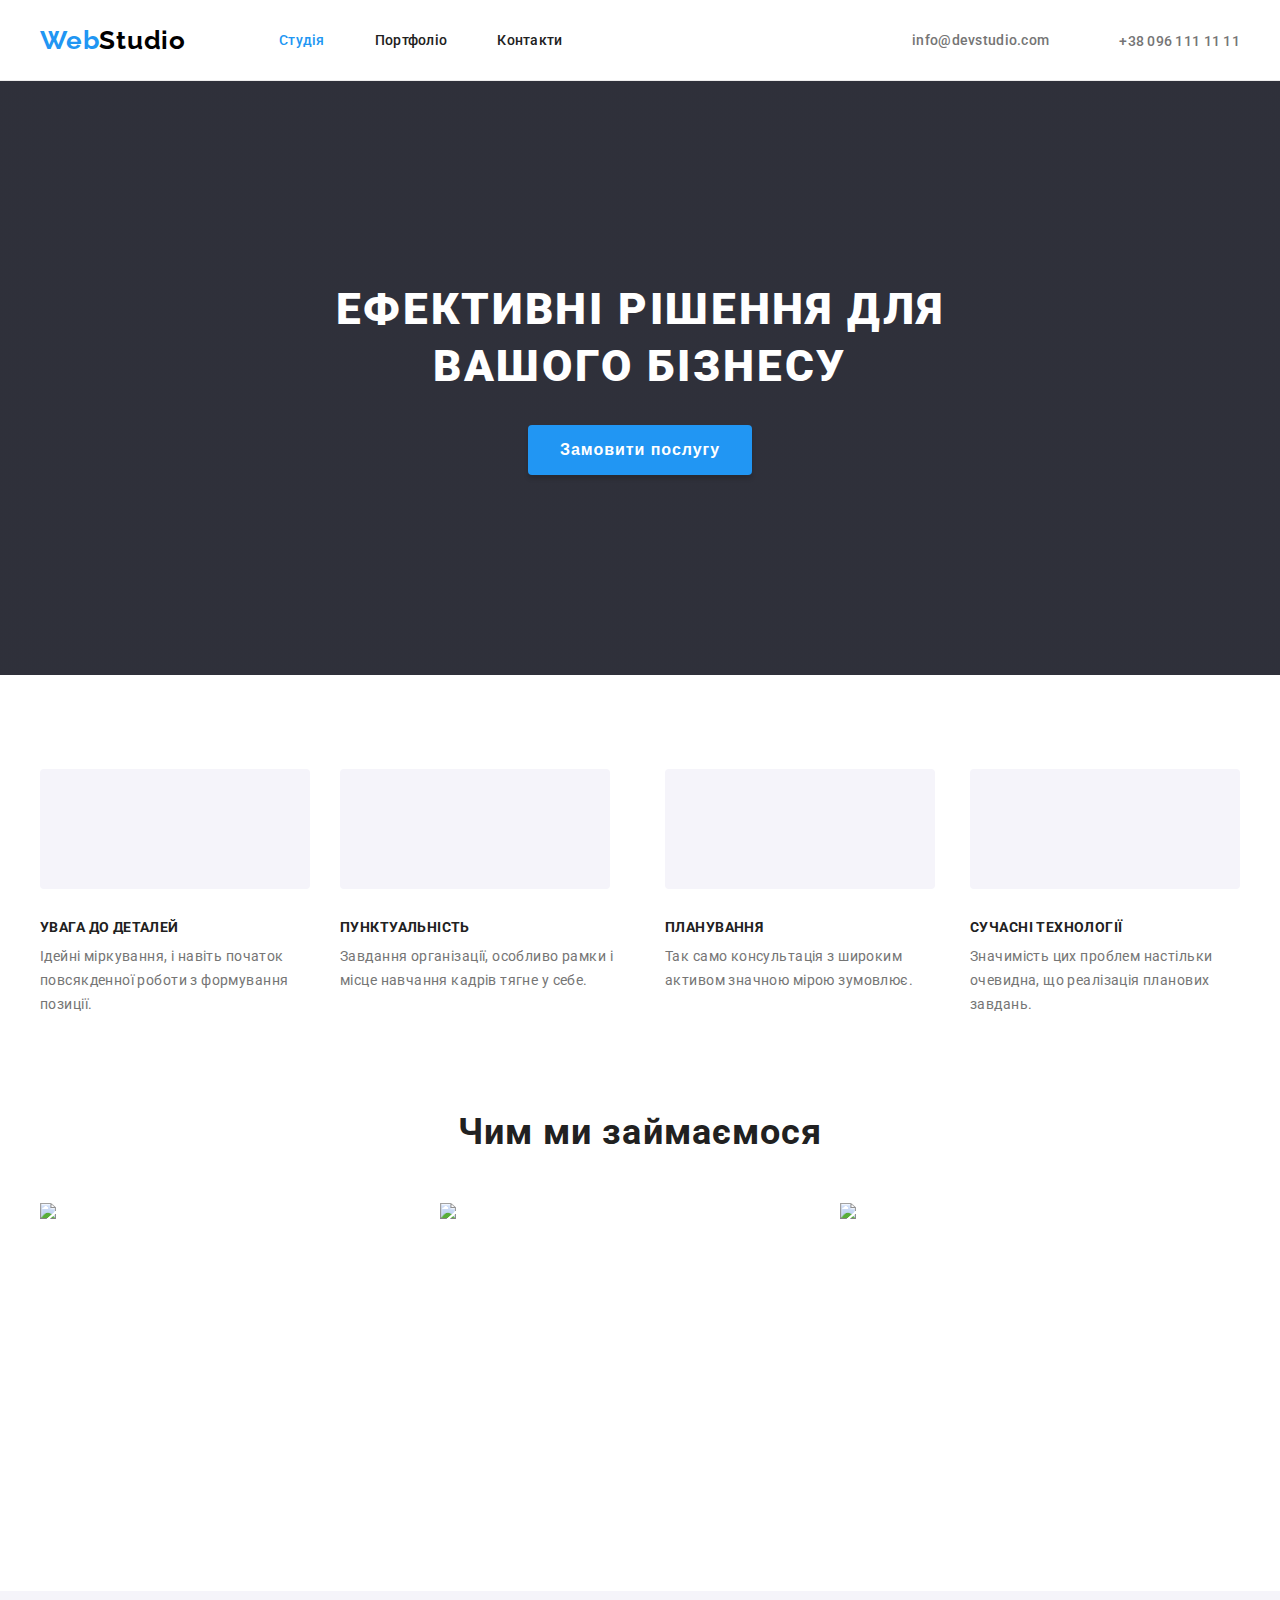
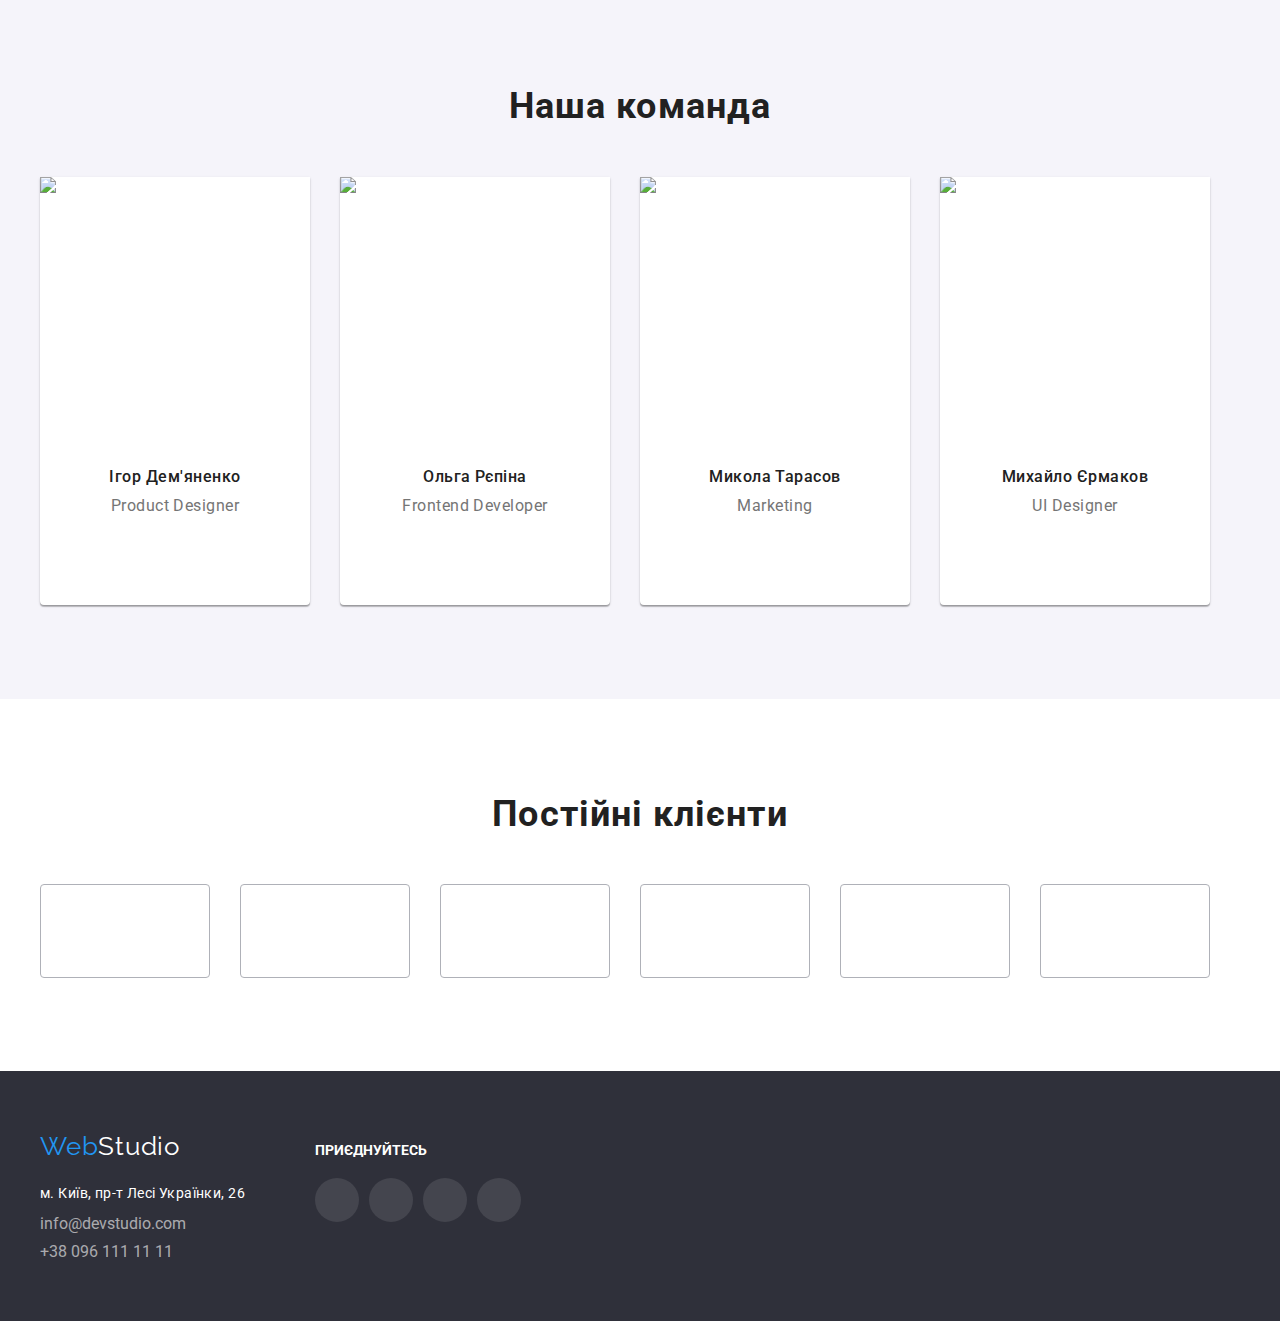
==== index.html @ ca722fca "1/12/2" ====
<!DOCTYPE html>
<html lang="uk">
  <head>
    <meta charset="UTF-8"/>
    <meta http-equiv="X-UA-Compatible" content="IE=edge"/>
    <meta name="viewport" content="width=device-width, initial-scale=1.0"/>

    <title>Document</title>
    <style>
      /* {
            margin: 0;
            padding: 0;
        }*/
    </style>
    <link rel="preconnect" href="https://fonts.googleapis.com"/>
    <link rel="preconnect" href="https://fonts.gstatic.com" crossorigin/>
    <link href="https://fonts.googleapis.com/css2?family=Raleway:wght@700&family=Roboto:wght@400;500;700;900&display=swap" rel="stylesheet"/>
    <link rel="stylesheet" href="https://cdnjs.cloudflare.com/ajax/libs/modern-normalize/2.0.0/modern-normalize.min.css" integrity="sha512-4xo8blKMVCiXpTaLzQSLSw3KFOVPWhm/TRtuPVc4WG6kUgjH6J03IBuG7JZPkcWMxJ5huwaBpOpnwYElP/m6wg==" crossorigin="anonymous" referrerpolicy="no-referrer"/>
    <link rel="stylesheet" href="css/styles.css"/>
  </head>

  <body>
    <!-- Header -->
    <header class="header">
      <div class="container header-container">
        <a class="header-link link" href=""
          ><span class="header-link-color">Web</span>Studio</a>
        <nav class="nav">
          <!-- Menu Nav -->
          <ul class="header-list list">
            <li class="header-list-item">
              <a class="nav-header-link link current" href="index.html"
                >Студія</a>
            </li>
            <li class="header-list-item">
              <a class="nav-header-link link" href="portfolio.html"
                >Портфоліо</a>
            </li>
            <li class="header-list-item">
              <a class="nav-header-link link" href="">Контакти</a>
            </li>
          </ul>
        </nav>
        <ul class="header-contacts-list">
          <li class="header-contacts-list-item">
            <a class="contacts-link link" href="mailto:info@devstudio.com">
              <svg class="contacts-link-icon-email">
                <use href="sprite.svg#email"></use>
              </svg>
              info@devstudio.com</a
            >
          </li>
          <li>
            <a class="contacts-link link" href="tel:+380961111111">
              <svg class="contacts-link-icon-phone">
                <use href="sprite.svg#phone"></use></svg>+38 096 111 11 11</a
            >
          </li>
        </ul>
      </div>
    </header>

    <!-- Cap -->
    <main>
      <section class="main-section-1">
        <div class="container">
          <h1 class="main-title">Ефективні рішення для вашого бізнесу</h1>
          <button class="btn" type="button">Замовити послугу</button>
        </div>
      </section>

      <!--  Features-->
      <section class="main-section-2">
        <div class="container">
          <!-- features1 -->
          <ul class="main-section-2-list">
            <li class="main-section-2-list-item">
              <div class="sprite-border">
                <svg class="sprite-icon">
                  <use href="sprite.svg#antenna"></use>
                </svg>
              </div>
              <h2 class="main-section-2-title">УВАГА ДО ДЕТАЛЕЙ</h2>
              <p class="main-section-2-title-text">
                Ідейні міркування, і навіть початок повсякденної роботи з
                формування позиції.
              </p>
            </li>
            <!-- features2 -->
            <li class="main-section-2-list-item">
              <div class="sprite-border">
                <svg class="sprite-icon">
                  <use href="sprite.svg#clock"></use>
                </svg>
              </div>
              <h2 class="main-section-2-title">ПУНКТУАЛЬНІСТЬ</h2>
              <p class="main-section-2-title-text2">
                Завдання організації, особливо рамки і місце навчання кадрів
                тягне у себе.
              </p>
            </li>
            <!-- features3 -->
            <li class="main-section-2-list-item">
              <div class="sprite-border">
                <svg class="sprite-icon">
                  <use href="sprite.svg#diagram"></use>
                </svg>
              </div>
              <h2 class="main-section-2-title">ПЛАНУВАННЯ</h2>
              <p class="main-section-2-title-text2">
                Так само консультація з широким активом значною мірою зумовлює.
              </p>
            </li>
            <!-- features4 -->
            <li class="main-section-2-list-item">
              <div class="sprite-border">
                <svg class="sprite-icon">
                  <use href="sprite.svg#astronaut"></use>
                </svg>
              </div>
              <h2 class="main-section-2-title">СУЧАСНІ ТЕХНОЛОГІЇ</h2>
              <p class="main-section-2-title-text">
                Значимість цих проблем настільки очевидна, що реалізація
                планових завдань.
              </p>
            </li>
          </ul>
        </div>
      </section>

      <!--  What do we do  -->
      <section class="main-section-3">
        <div class="container">
          <h2 class="main-section-3-title">Чим ми займаємося</h2>
          <ul class="main-section-3-list">
            <!-- box1 -->
            <li class="main-section-3-item">
              <img
                src="images/hero/box-1.jpg"
                alt="photo"
                width="370"
                height="294"
              />
            </li>
            <!-- box2 -->
            <li class="main-section-3-item">
              <img
                src="images/hero/box-2.jpg"
                alt="photo2"
                width="370"
                height="294"
              />
            </li>
            <!-- box3 -->
            <li class="main-section-3-item">
              <img
                src="images/hero/box-3.jpg"
                alt="photo3"
                width="370"
                height="294"
              />
            </li>
          </ul>
        </div>
      </section>

      <!-- Our team -->
      <section class="team">
        <div class="container">
          <h2 class="team-title">Наша команда</h2>
          <ul class="team-list">
            <!-- team card 1 -->
            <li class="team-card">
              <img class="team-photo" src="images/hero/card-1.jpg" alt="card-1" width="270" height="260">
              <div class="team-text">
                <h3 class="team-title-name">Ігор Дем'яненко</h3>
                <p class="team-position">Product Designer</p>
                <ul class="team-icon">
                  <li>
                    <a href="#">
                      <svg>
                        <use href="sprite.svg#instagram"></use>
                      </svg>
                    </a>
                  </li>
                  <li>
                    <a href="#">
                      <svg>
                        <use href="sprite.svg#twitter"></use>
                      </svg>
                    </a>
                  </li>
                  <li>
                    <a href="#">
                      <svg>
                        <use href="sprite.svg#facebook"></use>
                      </svg>
                    </a>
                  </li>
                  <li>
                    <a href="#">
                      <svg>
                        <use href="sprite.svg#linkedin"></use>
                      </svg>
                    </a>
                  </li>
                </ul>
              </div>
            </li>
            <!-- team card 2 -->
            <li class="team-card">
              <img
                class="team-photo"
                src="images/hero/card-2.jpg"
                alt="card-2"
                width="270"
                height="260"/>
              <div class="team-text">
                <h3 class="team-title-name">Ольга Рєпіна</h3>
                <p class="team-position">Frontend Developer</p>
                <ul class="team-icon">
                  <li>
                    <a href="#">
                      <svg>
                        <use href="sprite.svg#instagram"></use>
                      </svg>
                    </a>
                  </li>
                  <li>
                    <a href="#">
                      <svg>
                        <use href="sprite.svg#twitter"></use>
                      </svg>
                    </a>
                  </li>
                  <li>
                    <a href="#">
                      <svg>
                        <use href="sprite.svg#facebook"></use>
                      </svg>
                    </a>
                  </li>
                  <li>
                    <a href="#">
                      <svg>
                        <use href="sprite.svg#linkedin"></use>
                      </svg>
                    </a>
                  </li>
                </ul>
              </div>
            </li>
            <!-- team card 3 -->
            <li class="team-card">
              <img class="team-photo" src="images/hero/card-3.jpg" alt="card-3" width="270" height="260">
              <div class="team-text">
                <h3 class="team-title-name">Микола Тарасов</h3>
                <p class="team-position">Marketing</p>
                <ul class="team-icon">
                  <li>
                    <a href="#">
                      <svg>
                        <use href="sprite.svg#instagram"></use>
                      </svg>
                    </a>
                  </li>
                  <li>
                    <a href="#">
                      <svg>
                        <use href="sprite.svg#twitter"></use>
                      </svg>
                    </a>
                  </li>
                  <li>
                    <a href="#">
                      <svg>
                        <use href="sprite.svg#facebook"></use>
                      </svg>
                    </a>
                  </li>
                  <li>
                    <a href="#">
                      <svg>
                        <use href="sprite.svg#linkedin"></use>
                      </svg>
                    </a>
                  </li>
                </ul>
              </div>
            </li>
            <!-- team card 4 -->
            <li class="team-card">
              <img class="team-photo" src="images/hero/card-4.jpg" alt="card-4" width="270" height="260">
              <div class="team-text">
                <h3 class="team-title-name">Михайло Єрмаков</h3>
                <p class="team-position">UI Designer</p>
                <ul class="team-icon">
                  <li>
                    <a href="#">
                      <svg>
                        <use href="sprite.svg#instagram"></use>
                      </svg>
                    </a>
                  </li>
                  <li>
                    <a href="#">
                      <svg>
                        <use href="sprite.svg#twitter"></use>
                      </svg>
                    </a>
                  </li>
                  <li>
                    <a href="#">
                      <svg>
                        <use href="sprite.svg#facebook"></use>
                      </svg>
                    </a>
                  </li>
                  <li>
                    <a href="#">
                      <svg>
                        <use href="sprite.svg#linkedin"></use>
                      </svg>
                    </a>
                  </li>
                </ul>
              </div>
            </li>
          </ul>
        </div>
      </section>

      <!-- Clients -->
      <section class="clients">
        <div class="container">
          <h2>Постійні клієнти</h2>
          <ul>
            <li>
              <a>
                <svg>
                  <use href="sprite.svg#logo1"></use>
                </svg>
              </a>
            </li>
            <li>
              <a>
                <svg>
                  <use href="sprite.svg#logo2"></use>
                </svg>
              </a>
            </li>
            <li>
              <a>
                <svg>
                  <use href="sprite.svg#logo3"></use>
                </svg>
              </a>
            </li>
            <li>
              <a>
                <svg>
                  <use href="sprite.svg#logo4"></use>
                </svg>
              </a>
            </li>
            <li>
              <a>
                <svg>
                  <use href="sprite.svg#logo5"></use>
                </svg>
              </a>
            </li>
            <li>
              <a>
                <svg>
                  <use href="sprite.svg#logo6"></use>
                </svg>
              </a>
            </li>
          </ul>
        </div>
      </section>
    </main>

    <!-- Footer -->
    <footer class="fotter">
      <div class="container fotter-container">
        <div>
          <a class="fotter-link-logo link" href=""
            >Web<span class="accent">Studio</span></a
          >
          <address class="adress">
            <ul class="fotter-contacts-list list">
              <li class="fotter-contacts-list-item">
                <a
                  class="fotter-contacts-link-white link"
                  href="https://goo.gl/maps/pqNpNU1eey8ivass6"
                  target="_blank"
                  rel="noreferrer noopener"
                  >м. Київ, пр-т Лесі Українки, 26</a
                >
              </li>
              <li class="fotter-contacts-list-item">
                <a
                  class="fotter-contacts-link link"
                  href="mailto:info@devstudio.com"
                  >info@devstudio.com</a
                >
              </li>
              <li>
                <a class="fotter-contacts-link link" href="tel:+380961111111"
                  >+38 096 111 11 11</a
                >
              </li>
            </ul>
          </address>
        </div>
        <div class="social">
          <p>приєднуйтесь</p>
          <ul>
            <li>
              <a href="#">
                <svg>
                  <use href="sprite.svg#instagram"></use>
                </svg>
              </a>
            </li>
            <li>
              <a href="#">
                <svg>
                  <use href="sprite.svg#twitter"></use>
                </svg>
              </a>
            </li>
            <li>
              <a href="#">
                <svg>
                  <use href="sprite.svg#facebook"></use>
                </svg>
              </a>
            </li>
            <li>
              <a href="#">
                <svg>
                  <use href="sprite.svg#linkedin"></use>
                </svg>
              </a>
            </li>
          </ul>
        </div>
      </div>
    </footer>
  </body>
</html>
---- css/styles.css ----
:root{
--main-font: "Roboto", sans-serif;
--secondary-font: "Raleway", sans-serif;
--main-color: #212121;
--secondary-color: #757575;
--background-color: #ffffff;
--brand-color: #2196F3;
--icon-color: rgba(245, 244, 250, 1);
}

li {
    list-style-type: none;
}

*
{
    margin: 0;
    padding: 0;
}

main
{
    display: block;
}

section
{
    padding-bottom: 94px;
}

body
{
    color: var(--background-color);
    font-family: var(--main-font);
}

button
{
    border: none;
}

.container
{
    width: 1200px;
    padding-left: 15px;
    padding-right: 15px;
    margin-left: auto;
    margin-right: auto;
}

.nav-header-link.current
{
    color: var(--brand-color);
}

.list 
{
    list-style: none;
    margin: 0;
    padding: 0;
}

.link 
{
    text-decoration: none;
}

/* .link:hover 
{
    color: var(--brand-color);
} */

.link:hover,
.link:hover svg,
.link:focus,
.link:focus svg,
.team-icon li:hover svg,
.team-icon li:focus svg,
.social li:hover svg,
.social li:focus svg
 {
    color: var(--brand-color);
    fill: var(--brand-color);
}

img
{
    display: block;
}

/* Header*/
.header
{
    border-bottom: 1px solid #ececec;
}

.header-container
{
    display: flex;
    align-items: center;
}

.header-link 
{
    color: #000;
    font-family: var(--secondary-font);
    font-size: 26px;
    font-weight: 700;
    letter-spacing: 0.78px;
    line-height: normal;
}

.header-link-color 
{
    color: var(--brand-color);
    font-family: var(--secondary-font);
    font-size: 26px;
    font-weight: 700;
    letter-spacing: 0.78px;
}


/* Menu Nav */
.nav
{
    margin-left: 93px;
}

.header-list 
{
    display: flex;
    flex-direction: row;
    justify-content: flex-start;
}

.header-list-item 
{
    color: var(--main-color);
    font-size: 14px;
    font-weight: 500;
    letter-spacing: 0.28px;
    margin-top: 0;
    margin-right: 50px;
}

.nav-header-link
{
    color: var(--main-color);
    font-size: 14px;
    font-weight: 500;
    letter-spacing: 0.28px;
    margin-left: 0;
    padding-top: 32px;
    padding-bottom: 32px;
}

a.nav-header-link
{
    display: block;
}

.header-list-item:last-child 
{
    margin-right: 0;
}

.header-contacts-list 
{
    display: flex;
    margin-left: auto;
    list-style-type: none;
}

.header-contacts-list-item:first-child 
{
    margin-right: 50px;
}

.contacts-link {
    color: var(--secondary-color);
    font-size: 14px;
    font-weight: 500;
    letter-spacing: 0.28px;
}

.contacts-link-icon-email {
    fill: var(--secondary-color);
    width: 16px;
    height: 12px;
    margin-right: 10px;
}

.contacts-link-icon-phone {
    fill: rgba(117, 117, 117, 1);
    width: 10px;
    height: 16px;
    margin-right: 10px;

}

/* Main Sectionn 1 */

.main-section-1 {
    background-image: 
    linear-gradient(rgba(47, 48, 58, 0.4),
    rgba(47, 48, 58, 0.4)),
    url(../images/hero/Img.png);
    background-color: #2F303A;
    padding-top: 200px;
    padding-bottom: 200px;
    max-width: 1600px;
    display: flex;
    margin: auto;
}

.main-title
{
    width: 696px;
    color: var(--background-color);
    text-align: center;
    font-size: 44px;
    font-weight: 900;
    line-height: 1.3;
    letter-spacing: 2.64px;
    text-transform: uppercase;
    margin: auto;
    margin-bottom: 30px;
}

.btn
{
    border-radius: 4px;
    background: var(--brand-color);
    box-shadow: 0px 4px 4px 0px rgba(0, 0, 0, 0.15);
    color: var(--background-color);
    text-align: center;
    font-size: 16px;
    font-weight: 700;
    line-height: 30px;
    letter-spacing: 0.96px;
    cursor: pointer;
    display: flex;
    margin: auto;
    padding: 10px 32px;
}

/* Main Sectionn 2 */

.main-section-2
{
    padding-top: 94px;
}

.main-section-2-list
{
    display: inline-flex;
    margin: 0;
    gap: 30px;
    padding-left: 0;
    list-style: none;
}

/* .main-section-2-list-item
{
    margin: 0;
} */
.sprite-border {
    background-color: var(--icon-color);
    width: 270px;
    height: 120px;
    border-radius: 4px;
    margin-bottom: 30px;
    display: flex;
    align-items: center;
    justify-content: center;

}

.sprite-icon {
    width: 70px;
    height: 70px;
}

.main-section-2-title
{
    color: var(--main-color);
    font-size: 14px;
    letter-spacing: 0.42px;
    margin-bottom: 10px;
}

.main-section-2-title-text
{
    width: 270px;
    color: var(--secondary-color);
    font-size: 14px;
    line-height: 1.7;
    letter-spacing: 0.42px;
}

.main-section-2-title-text2 {
    color: var(--secondary-color);
    font-size: 14px;
    line-height: 1.7;
    letter-spacing: 0.42px;
}


/* Main Sectionn 3 */

.main-section-3
{
    padding-bottom: 94px;
}

.main-section-3-title
{
    color: var(--main-color);
    text-align: center;
    font-size: 36px;
    letter-spacing: 1.08px;
    margin-bottom: 50px;
}

.main-section-3-list
{
    display: flex;
    gap: 30px;
    list-style: none;
}

.main-section-3-list-item
{
    display: block;
}


/* Team box */
.team
{
    background: #F5F4FA;
    padding-top: 94px;
    padding-bottom: 94px;
}

.team-title
{
    color: var(--main-color);
    text-align: center;
    font-size: 36px;
    letter-spacing: 1.08px;
    margin-bottom: 50px;
}

.team-list
{
    display: flex;
    gap: 30px;
    list-style-type: none;
}

.team-card
{
    border-radius: 0px 0px 4px 4px;
    background: #FFF;
    box-shadow: 0px 2px 1px 0px rgba(0, 0, 0, 0.20), 0px 1px 1px 0px rgba(0, 0, 0, 0.14), 0px 1px 3px 0px rgba(0, 0, 0, 0.12);   
}

.team-photo
{
    display: block;
}

.team-text
{
    padding-top: 30px;
    padding-bottom: 30px;
}

.team-title-name
{
    color: var(--main-color);
    text-align: center;
    font-size: 16px;
    font-weight: 500;
    letter-spacing: 0.48px;
    margin-top: 0;
    margin-bottom: 10px;
}

.team-position
{
    color: var(--secondary-color);
    text-align: center;
    letter-spacing: 0.48px;
}

.team-icon
{
    display: flex;
    gap: 10px;
    justify-content: center;
    margin-top: 16px;
    list-style-type: none;
}

.team-icon a {
    display: flex;
    width: 44px;
    height: 44px;
    justify-content: center;
    align-items: center;
    border-radius: 50%;
}

.team-icon a:hover,
.team-icon a:hover svg,
.team-icon a:focus,
.team-icon a:focus svg {
    background-color: var(--brand-color);
    fill: var(--background-color);
}

.team-icon svg
 {
    fill: rgba(175, 177, 184, 1);
    width: 20px;
    height: 20px;
}

/* Clients */

.clients {
    padding-top: 94px;
    padding-bottom: 94px;
}

.clients h2 {
    color: var(--main-color);
    text-align: center;
        /* font-family: var(--main-font); */
    font-size: 36px; 
    font-weight: 700;
    letter-spacing: 1.08px;
    margin-top: 0;
    margin-bottom: 50px;
}

.clients ul {
    display: flex;
    list-style: none;
    /* margin: o auto; */
    gap: 30px;
    align-items: center;
}

.clients li {
    width: 170px;
    height: 92px;
    display: flex;
    align-items: center;
    justify-content: center;
}

.clients a {
    width: 170px;
    height: 92px;
    display: flex;
    align-items: center;
    justify-content: center;
    border-radius: 4px;
    border: 1px solid rgba(175, 177, 184, 1);
}

.clients svg {
    fill: rgba(175, 177, 184, 1);
    width: 106px;
    height: 60px;
}

.clients a:hover,
.clients a:hover svg,
.clients a:focus,
.clients a:focus svg {
    fill: var(--brand-color);
}


/* Portfolio */

.portfolio-main {
    padding-top: 94px;
    padding-bottom: 94px;
}

/*Button*/
.list-btn
{
    display: flex;
    justify-content: center;
    gap: 8px;
    margin-bottom: 50px;
    list-style: none;
}

.list-btn button:hover {
    color: var(--background-color);
    background-color: #2196F3;
}

.filter-btn
{
    background-color: #F5F4FA;
    color: var(--main-color);
    padding: 6px 22px;
    font-weight: 500;
    line-height: 1.6;
    letter-spacing: 0.48px;
    cursor: pointer;
    font-family: var(--main-font);
}


/*Project Portfolio*/

.list-project
{
    display: flex;
    flex-wrap: wrap;
    gap: 30px;  
    list-style-type: none;
} 

.list-project li {
    max-width: 370px;
}

.project-text
{
    padding: 24px 20px;
    border-bottom: 1px solid #eee;
    border-left: 1px solid #eee;
    border-right: 1px solid #eee;
}

.list-project h3
{
    color: var(--main-color);
    font-family: var(--main-font);
    font-size: 18px;
    line-height: 2;
    letter-spacing: 1.08px;
    margin-bottom: 4px;
}

.list-project p
{
    color: var(--secondary-color);
    font-family: var(--main-font);
    line-height: 30px;
    letter-spacing: 0.48px;
}

/* Footer */
.fotter {
    background: #2F303A;
    padding: 60px 0;
    margin: auto;
}

.fotter-link-logo {
 
    color: var(--brand-color);
    font-family: var(--secondary-font);
    font-size: 26px;
    letter-spacing: 0.78px;
    display: block;
    margin-bottom: 20px;
}

.accent
{
    color: var(--background-color)
}

.adress 
{
    font-style: normal;
}

.fotter-container {
    display: flex;
    align-items: baseline;
}



.social {
    margin-left: 70px;
}

.social p {
    font-size: 14px;
    font-weight: 700;
    text-transform: uppercase;
    color: var(--background-color);
    margin-bottom: 20px;
}

.social ul {
    gap: 10px;
    display: flex;
}

.social li {
    list-style-type: none;
}

.social a {
    width: 44px;
    height: 44px;
    border-radius: 50%;
    display: flex;
    align-items: center;
    justify-content: center;
    background-color: rgba(255, 255, 255, 0.1);
}

.social svg {
    fill: rgba(255, 255, 255, 1);
    width: 20px;
    height: 20px;
}

.social a:hover,
.social a:hover svg,
.social a:focus,
.social a:focus svg {
    background-color: var(--brand-color);
    fill: var(--background-color);
}


.fotter-contacts-list-item {
    margin-bottom: 9px;
}

.fotter-contacts-link-white 
{
    color: var(--background-color);
    font-family: var(--main-font);
    font-size: 14px;
    line-height: 24px;
    letter-spacing: 0.42px;
}

.fotter-contacts-link
{
    color: rgba(255, 255, 255, 0.60);
}
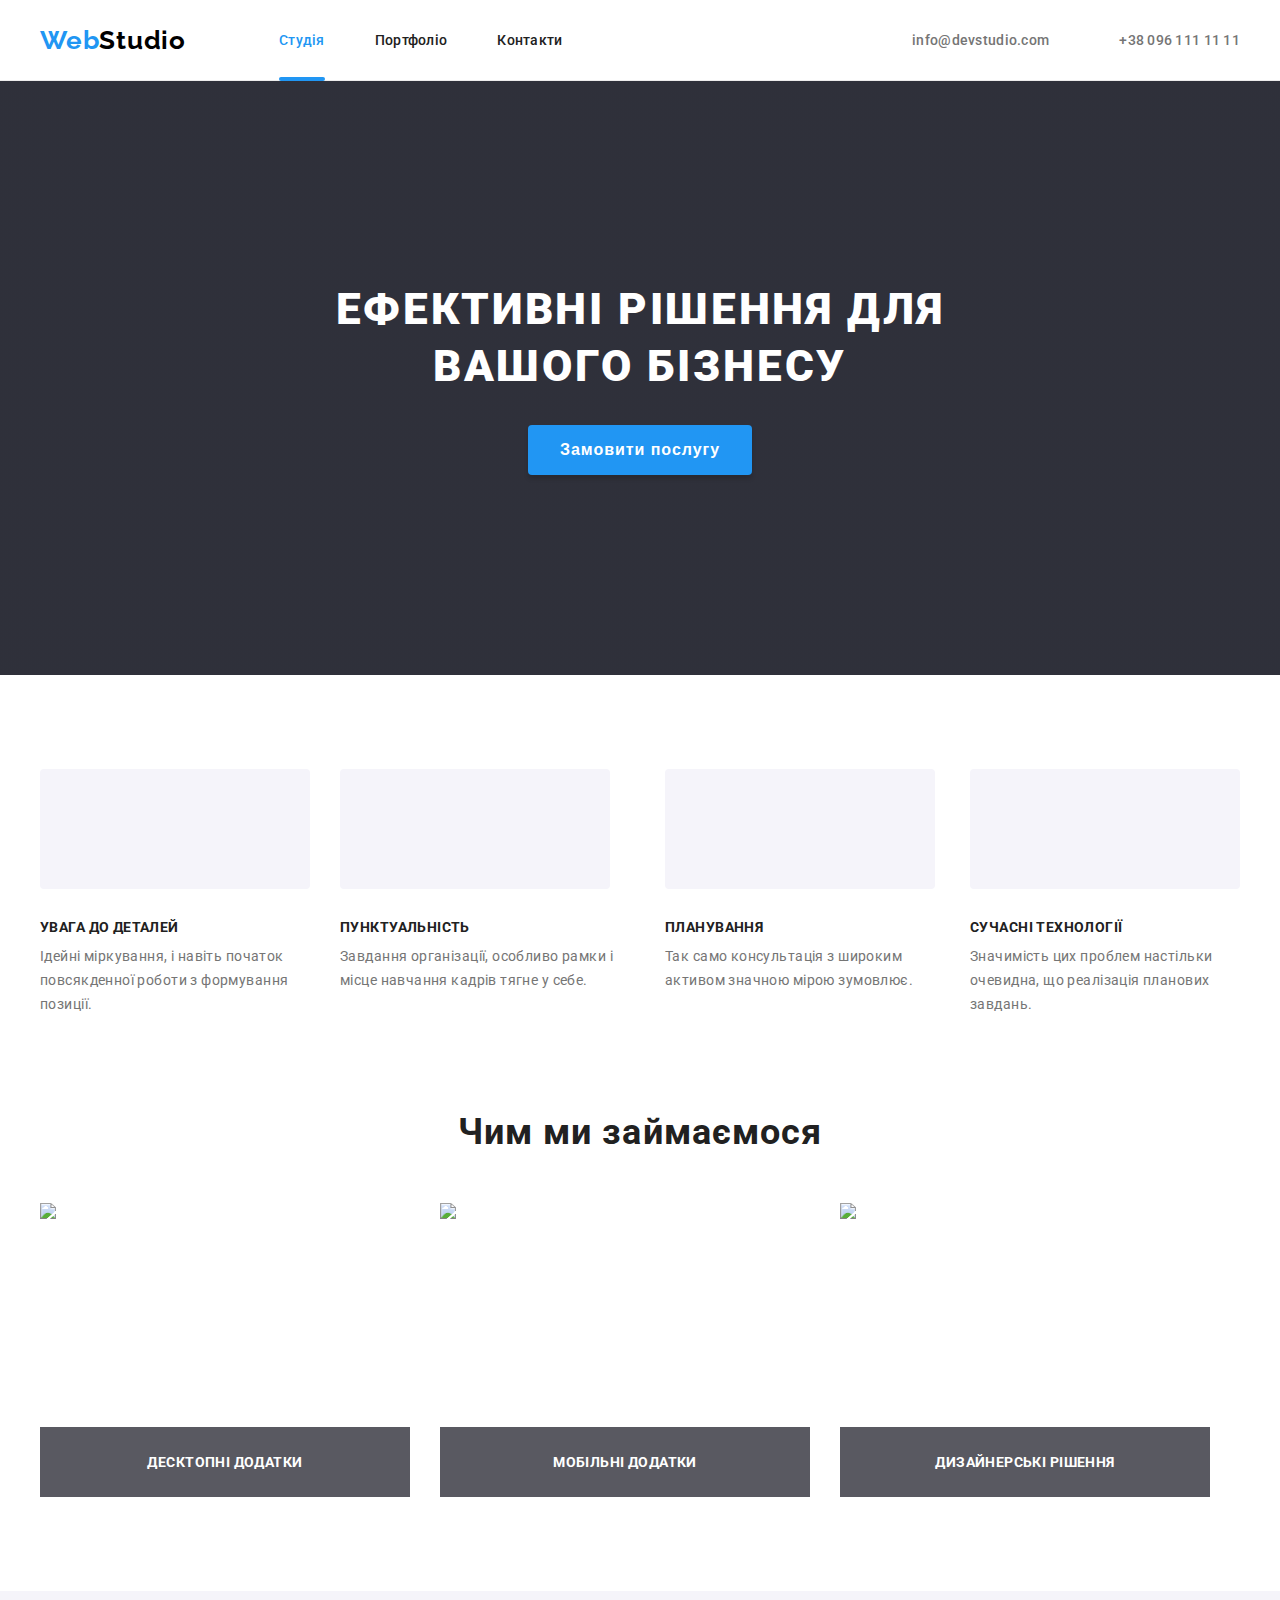
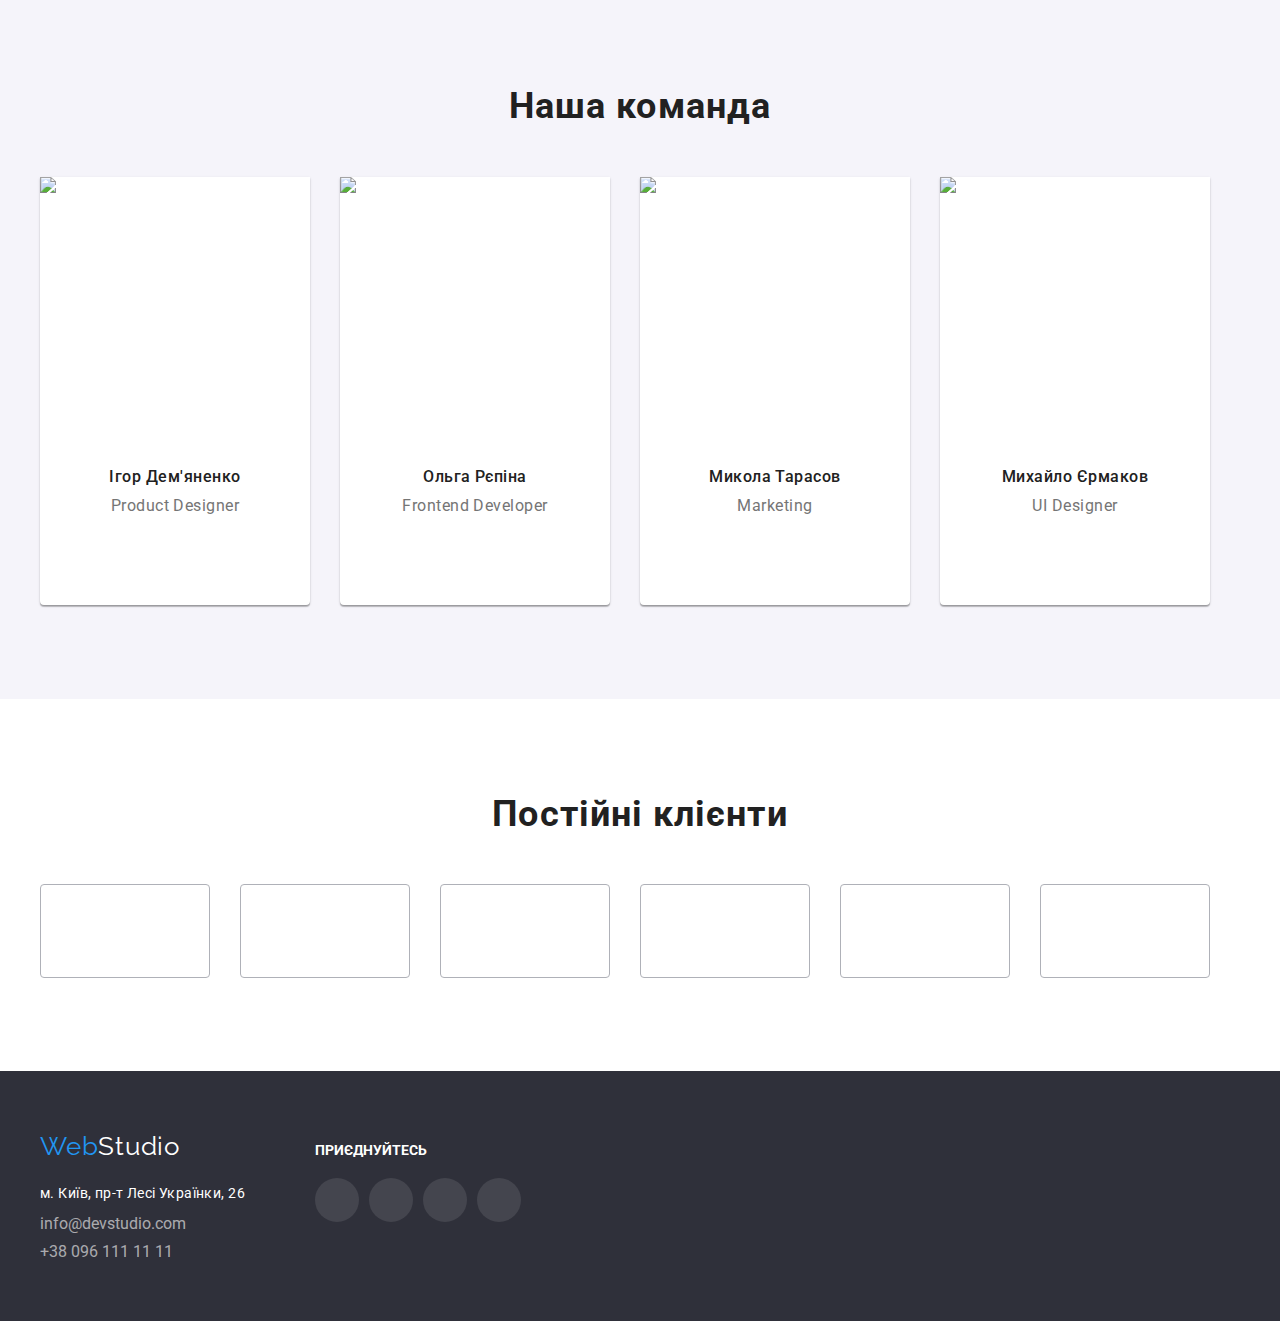
==== commit d5b9b5c8: "5/12" ====
--- a/index.html
+++ b/index.html
@@ -25,7 +25,7 @@
       <div class="container header-container">
         <a class="header-link link" href=""
           ><span class="header-link-color">Web</span>Studio</a>
-        <nav class="nav">
+         <nav class="nav">
           <!-- Menu Nav -->
           <ul class="header-list list">
             <li class="header-list-item">
@@ -65,7 +65,16 @@
       <section class="main-section-1">
         <div class="container">
           <h1 class="main-title">Ефективні рішення для вашого бізнесу</h1>
-          <button class="btn" type="button">Замовити послугу</button>
+          <button data-modal-open class="btn" type="button">Замовити послугу</button>
+          <div class="backdrop is-hidden" data-modal>
+          <div class="modal-window">
+            <button data-modal-close class="modal-btn">
+              <svg class="sprite-close">
+                <use href="sprite.svg#close"></use>
+              </svg>
+            </button>
+            </div>
+          </div>
         </div>
       </section>
 
@@ -134,31 +143,39 @@
           <h2 class="main-section-3-title">Чим ми займаємося</h2>
           <ul class="main-section-3-list">
             <!-- box1 -->
-            <li class="main-section-3-item">
-              <img
+            <li>
+              <div class="main-section-3-label">
+                <img
                 src="images/hero/box-1.jpg"
                 alt="photo"
                 width="370"
-                height="294"
-              />
+                height="294"/>
+              <p>десктопні додатки</p>
+              </div>
             </li>
             <!-- box2 -->
-            <li class="main-section-3-item">
-              <img
+            <li>
+              <div class="main-section-3-label">
+               <img
                 src="images/hero/box-2.jpg"
                 alt="photo2"
                 width="370"
                 height="294"
               />
+              <p>мобільні додатки</p>
+              </div>
             </li>
             <!-- box3 -->
-            <li class="main-section-3-item">
-              <img
+            <li>
+              <div class="main-section-3-label">
+               <img
                 src="images/hero/box-3.jpg"
                 alt="photo3"
                 width="370"
                 height="294"
               />
+              <p>дизайнерські рішення</p>
+              </div>
             </li>
           </ul>
         </div>
@@ -336,42 +353,42 @@
           <h2>Постійні клієнти</h2>
           <ul>
             <li>
-              <a>
+              <a href="#">
                 <svg>
                   <use href="sprite.svg#logo1"></use>
                 </svg>
               </a>
             </li>
             <li>
-              <a>
+              <a href="#">
                 <svg>
                   <use href="sprite.svg#logo2"></use>
                 </svg>
               </a>
             </li>
             <li>
-              <a>
+              <a href="#">
                 <svg>
                   <use href="sprite.svg#logo3"></use>
                 </svg>
               </a>
             </li>
             <li>
-              <a>
+              <a href="#">
                 <svg>
                   <use href="sprite.svg#logo4"></use>
                 </svg>
               </a>
             </li>
             <li>
-              <a>
+              <a href="#">
                 <svg>
                   <use href="sprite.svg#logo5"></use>
                 </svg>
               </a>
             </li>
             <li>
-              <a>
+              <a href="#">
                 <svg>
                   <use href="sprite.svg#logo6"></use>
                 </svg>
@@ -381,7 +398,6 @@
         </div>
       </section>
     </main>
-
     <!-- Footer -->
     <footer class="fotter">
       <div class="container fotter-container">
@@ -450,5 +466,6 @@
         </div>
       </div>
     </footer>
+    <script src="./js/modal.js"></script>
   </body>
 </html>
--- a/css/styles.css
+++ b/css/styles.css
@@ -12,6 +12,7 @@
     list-style-type: none;
 }
 
+
 *
 {
     margin: 0;
@@ -51,6 +52,19 @@
 .nav-header-link.current
 {
     color: var(--brand-color);
+}
+
+.current::after {
+    content: "";
+    position: absolute;
+    left: 0;
+    bottom: 0;
+    display: block;
+    width: 100%;
+    height: 4px;
+    background-color: var(--brand-color);
+    border-radius: 4px;
+    margin-bottom: -1px;
 }
 
 .list 
@@ -145,6 +159,7 @@
 
 .nav-header-link
 {
+    position: relative;
     color: var(--main-color);
     font-size: 14px;
     font-weight: 500;
@@ -181,6 +196,8 @@
     font-size: 14px;
     font-weight: 500;
     letter-spacing: 0.28px;
+    display: flex;
+    align-items: center;
 }
 
 .contacts-link-icon-email {
@@ -244,6 +261,55 @@
     padding: 10px 32px;
 }
 
+.backdrop {
+    position: fixed;
+    top: 0;
+    left: 0;
+    width: 100%;
+    height: 100%;
+    background-color: rgba(0, 0, 0, 0.20);
+}
+
+.backdrop.is-hidden {
+    opacity: 0;
+    pointer-events: none;
+    visibility: hidden;
+}
+
+.modal-window {
+    position: absolute;
+    top: 50%;
+    left: 50%;
+    transform: translate(-50%, -50%);
+    background-color: var(--background-color);
+    border-radius: 4px;
+    box-shadow: 0px 2px 1px 0px rgba(0, 0, 0, 0.20), 0px 1px 1px 0px rgba(0, 0, 0, 0.14), 0px 1px 3px 0px rgba(0, 0, 0, 0.12);
+    width: 528px;
+    height: 581px;
+}
+
+.modal-btn {
+    position: absolute;
+    top: 8px;
+    right: 8px;
+    cursor: pointer;
+    background-color: var(--background-color);
+    width: 30px;
+    height: 30px;
+    border-radius: 50%;
+    display: flex;
+    align-items: center;
+    justify-content: center;
+    border: 1px solid rgba(0, 0, 0, 0.1);
+}
+
+.sprite-close {
+    width: 18px;
+    height: 18px;
+}
+
+
+
 /* Main Sectionn 2 */
 
 .main-section-2
@@ -329,10 +395,35 @@
     list-style: none;
 }
 
-.main-section-3-list-item
+.main-section-3-label {
+    position: relative;
+    overflow: hidden;
+}
+
+.main-section-3-label p {
+    position: absolute;
+    bottom: 0;
+    right: 0;
+    left: 0;
+    padding-top: 27px;
+    padding-bottom: 27px;
+    background: rgba(47, 48, 58, 0.80);
+    color: var(--background-color);
+    text-align: center;
+    font-size: 14px;
+    font-weight: 700;
+    line-height: normal;
+    letter-spacing: 0.42px;
+    text-transform: uppercase;
+
+}
+
+
+
+/* .main-section-3-list-item
 {
     display: block;
-}
+} */
 
 
 /* Team box */
@@ -438,7 +529,6 @@
 .clients h2 {
     color: var(--main-color);
     text-align: center;
-        /* font-family: var(--main-font); */
     font-size: 36px; 
     font-weight: 700;
     letter-spacing: 1.08px;
@@ -449,9 +539,7 @@
 .clients ul {
     display: flex;
     list-style: none;
-    /* margin: o auto; */
     gap: 30px;
-    align-items: center;
 }
 
 .clients li {
@@ -518,7 +606,14 @@
     letter-spacing: 0.48px;
     cursor: pointer;
     font-family: var(--main-font);
-}
+    border-radius: 4px;
+}
+
+.filter-btn:hover,
+.filter-btn:focus {
+    box-shadow: 0px 2px 2px 0px rgba(0, 0, 0, 0.12), 0px 1px 2px 0px rgba(0, 0, 0, 0.08), 0px 3px 1px 0px rgba(0, 0, 0, 0.10);
+}
+
 
 
 /*Project Portfolio*/
@@ -534,6 +629,58 @@
 .list-project li {
     max-width: 370px;
 }
+
+.list-project a {
+    text-decoration: none;
+    display: block;
+    transition-property: box-shadow;
+    transition-duration: 250ms;
+        transition-timing-function: cubic-bezier(0.4, 0, 0.2, 1);
+
+}
+
+.list-project a:hover,
+.list-project a:focus
+{
+    box-shadow: 1px 4px 6px 0px rgba(0, 0, 0, 0.16), 0px 4px 4px 0px rgba(0, 0, 0, 0.06), 0px 1px 1px 0px rgba(0, 0, 0, 0.12)
+}
+
+.box {
+    position: relative;
+    overflow: hidden;
+    margin: 0 auto;
+    background: rgba(33, 150, 243, 0.90);
+}
+
+.overlay  {
+    position: absolute;
+    padding: 64px 24px;
+    /* background: rgba(33, 150, 243, 0.90); */
+    top: 0;
+    left: 0;
+    width: 100%;
+    height: 100%;
+    transform: translateX(100%);
+    transition: transform 250ms ease-in-out;
+    transition-property: inherit;
+    transition-duration: 250ms;
+    transition-timing-function: cubic-bezier(0.4, 0, 0.2, 1);
+}
+
+.overlay p {
+    color: var(--background-color);
+    font-family: var(--main-font);
+    font-size: 18px;
+    font-weight: 400;
+    line-height: 28;
+    letter-spacing: 0.54px;
+    font-style: normal;
+
+}
+
+
+
+
 
 .project-text
 {
